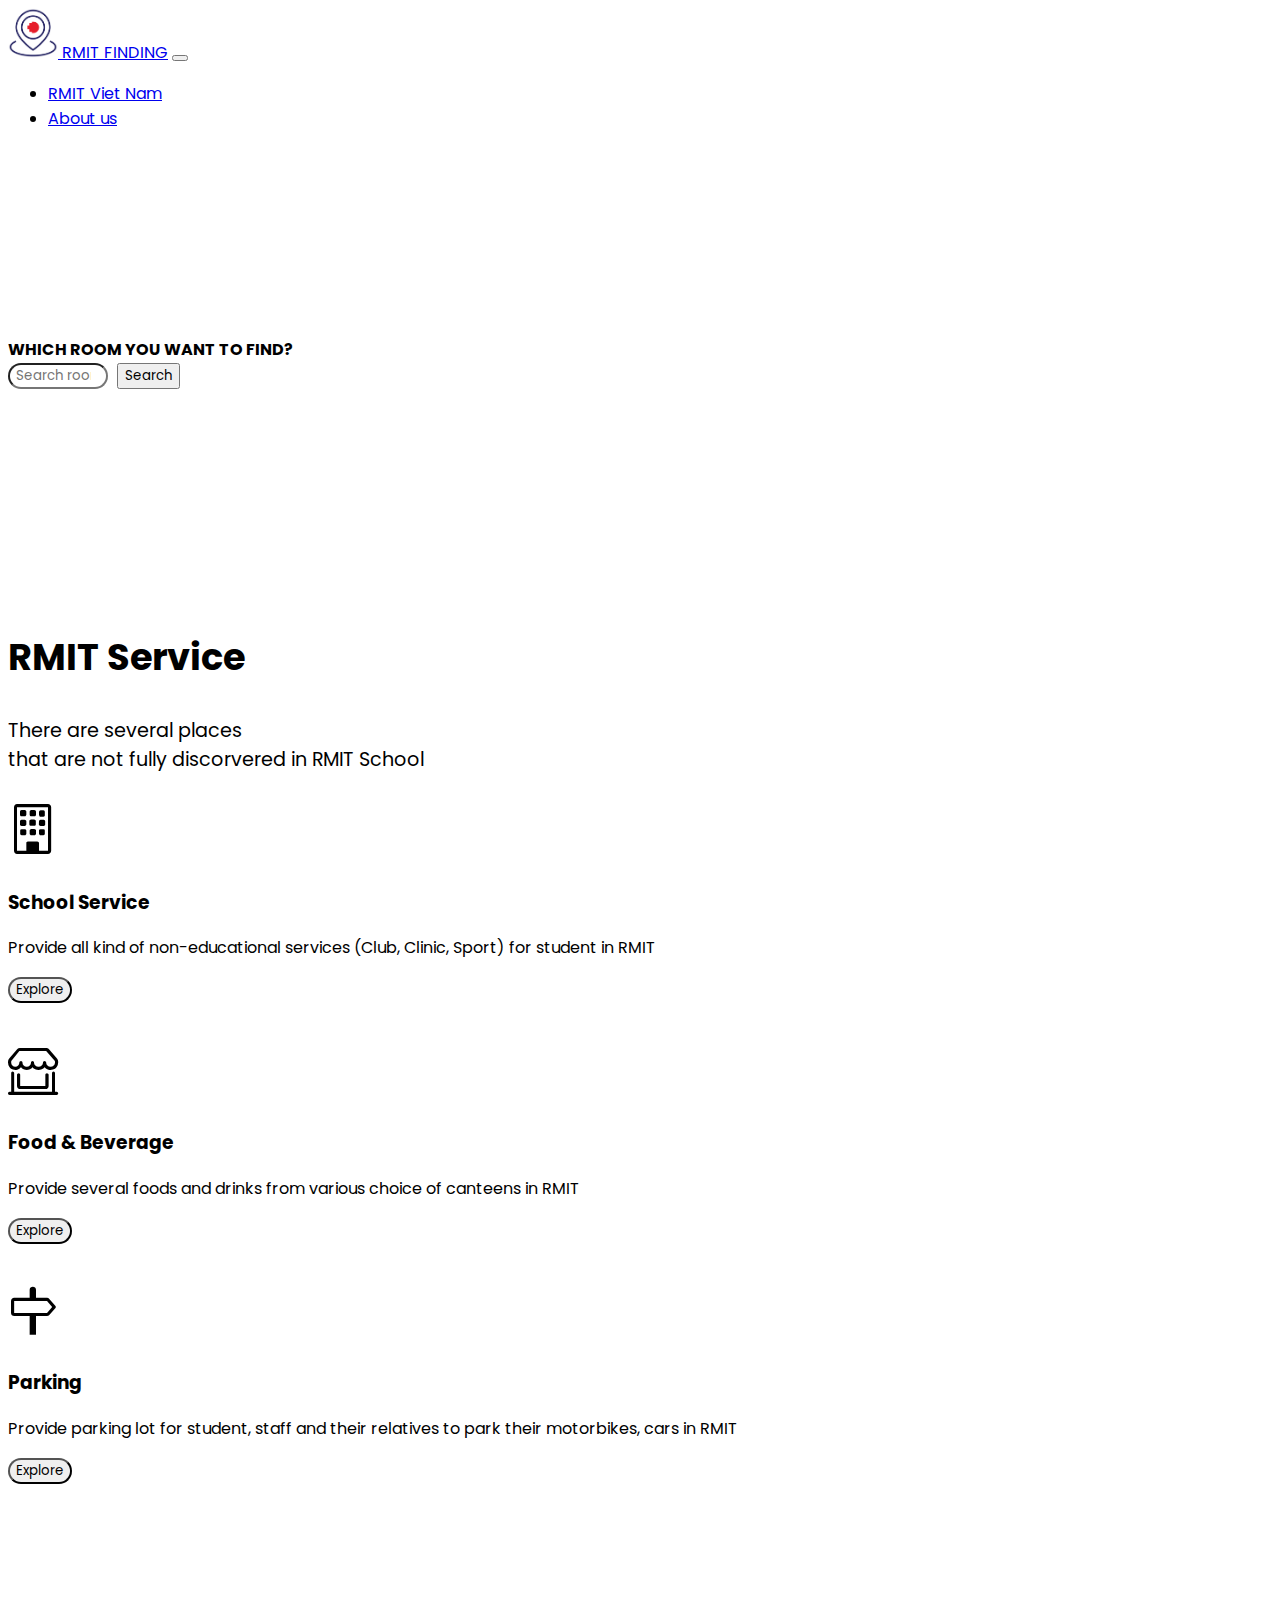
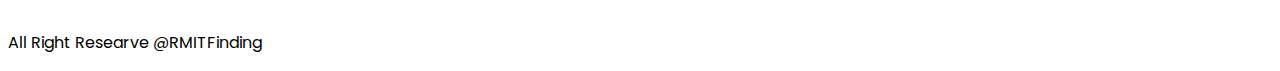
==== index.html @ 1f962c76 "fix suggest room type" ====
<!DOCTYPE html>
<html lang="en">
<head>
    <meta charset="UTF-8">
    <meta http-equiv="X-UA-Compatible" content="IE=edge">
    <meta name="viewport" content="width=device-width, initial-scale=1.0">

    <!-- ===========CSS============ -->
    <link rel = "stylesheet" href = "CSS/style.css">
    <link href="https://cdn.jsdelivr.net/npm/bootstrap@5.1.3/dist/css/bootstrap.min.css" rel="stylesheet" integrity="sha384-1BmE4kWBq78iYhFldvKuhfTAU6auU8tT94WrHftjDbrCEXSU1oBoqyl2QvZ6jIW3" crossorigin="anonymous">
    <link rel="stylesheet" href="https://cdn.jsdelivr.net/npm/bootstrap-icons@1.8.1/font/bootstrap-icons.css">
    <link rel="preconnect" href="https://fonts.googleapis.com">
    <link rel="preconnect" href="https://fonts.gstatic.com" crossorigin>
    <link href="https://fonts.googleapis.com/css2?family=Poppins:wght@600&display=swap" rel="stylesheet">
    
    <title>RMIT Finding</title>
</head>
<body>
    
    <!-- Container -->
        <nav class="navbar navbar-expand-lg navbar-light bg-white">
            <div class="container">
              <a class="navbar-brand" href="index.html"> <img class="logo-img" src="/IMG/logo.png"> <span class="text-danger">RMIT </span> FINDING</a>
              <button class="navbar-toggler" type="button" data-bs-toggle="collapse" data-bs-target="#navbarSupportedContent" aria-controls="navbarSupportedContent" aria-expanded="false" aria-label="Toggle navigation">
                <span class="navbar-toggler-icon"></span>
              </button>
              <div class="collapse navbar-collapse" id="navbarSupportedContent">
                <!-- Right nav -->
                <ul class = "navbar-nav ms-auto mb-2 mb-lg-0">
                    <!-- List nav item -->
                    <li class="nav-item">
                        <a class="nav-link text-dark" href="https://www.rmit.edu.vn/vi">RMIT Viet Nam</a>
                    </li>
                    <li class="nav-item">
                        <a class="nav-link text-dark" href="#about">About us</a>
                    </li>
                </ul>
                <!-- Right nav ends -->
              </div>
            </div>
        </nav>
        <!-- Nav ends -->


        <!-- Hero video -->
        <div class="mid">
        <video autoplay muted loop playsinline> <source class="embed-responsive" src="IMG/-bigger!- - SCD Creative Showcase 2017 at SGS campus - teaser video.mp4" type="video/mp4"> </video>
        <!-- Search Bar (BOX) (Important) -->
        <div class="hero">
        <div class = "col-sm-6 col-lg-6 col-11 mx-auto my-auto search-box h-50">
          <div class="container search-container">
            <div class = "col-md-12">
                <!-- Title search box -->
                <div class="pb-3 text-light h3 text-center" style="font-weight: bold;">
                    WHICH <span class="text-danger"> ROOM </span> YOU WANT TO FIND?
                </div>
            </div>
            
            <!-- Container search box -->
            <form>
              <!-- show vô class -->
            <div class="show">
            <div class="input-group form-container wrapper">
                <input type="search" name="search" class="form-control search-input" id ="search-input" placeholder=" Search room ID (Eg: B1.01.01 - Building 1, Floor 1, Room 1)"
                 style="width: 100px; border-radius: 30px;" autofocus="autofocus" autocomplete="off" required maxlength="9" minlength="8" >
               
                <!-- Button search -->
                <span class="input-group-btn">
                    <button id="search-button" type="button" class="btn btn-warning" style="margin-left: 5px;"> Search
                    </button>
                </span>
                <div class = "col-md-12">
                  <div class="text-light" style="font-size: 0.7rem ;" id="example-room">
                    <!-- Example: B1.01.01(Building 1, Floor 1, Room 1) -->
                  </div>
                </div> 
            </div>  
            </div>
            <div class="results" style="overflow-y:scroll; height: 100px; width: auto; margin-top: 10px;"></div>
            </form> 
        </div>
        </div>
        </div>
        </div>
        <!-- Search bar (BOX) ends -->

    <!-- Service section -->
    <section id="services" class="services section-padding">
      <div class="container">
        <div class="row">
          <div class="col-md-12">
            <div class="section-header text-center pb-5">
              <h2 style="font-size: 2.3rem;"> <span class="text-danger"> RMIT </span> Service </h2>
              <p style="font-size: 1.2rem;"> There are several places <br>that are not fully discorvered in RMIT School </p>
            </div>
          </div>
        </div>

        <!-- Service box info 1 -->
        <div class="row">
          <div class="col-12 col-md-12 col-lg-4">
            <div class="card text-white text-center bg-dark pb-2">
              <div class="card-body">
              <i class="bi bi-building"></i>
              <h3 class="card-title"> School Service </h3>
              <p class="lead"> Provide all kind of non-educational services (Club, Clinic, Sport) for student in RMIT</p>
              <button class="btn btn-warning text-dark" style="border-radius: 30px;"><a href="schoolService.html" style="text-decoration: none; color:black;"> Explore</a> </button>
              </div>  
            </div>
          </div>

          <!-- Service box info 2-->
          <div class="col-12 col-md-12 col-lg-4">
            <div class="card text-white text-center bg-dark pb-2">
              <div class="card-body">
              <i class="bi bi-shop-window"></i>
              <h3 class="card-title"> Food & Beverage </h3>
              <p class="lead"> Provide several foods and drinks from various choice of canteens in RMIT</p>
              <button class="btn btn-warning text-dark"  style="border-radius: 30px;"><a href="foodNBeverage.html" style="text-decoration: none; color:black;"> Explore</a></button>
              </div>  
            </div>
          </div>

          <!-- Service box info 3 -->
          <div class="col-12 col-md-12 col-lg-4">
            <div class="card text-white text-center bg-dark pb-2">
              <div class="card-body">
              <i class="bi bi-signpost"></i>
              <h3 class="card-title"> Parking </h3>
              <p class="lead"> Provide parking lot for student, staff and their relatives to park their motorbikes, cars in RMIT</p>
              <button class="btn btn-warning text-dark"  style="border-radius: 30px;"> <a href="parkingLot.html" style="text-decoration: none; color:black;"> Explore</a> </button>
              </div>  
            </div>
          </div>
        </div>
      </div>
    </section>


    <!-- footer section -->
    <div class="footer bg-dark p-2 text-center">
      <div class="container">
        <p class="text-white"> All Right Researve @RMITFinding</p>
      </div>
    </div>
    
</body>





<!-- =========MAINPAGE JS======== -->

    
<!-- File JS -->
<script type="module" src="JS/MainPageJS.js"></script>
<script src="https://cdnjs.cloudflare.com/ajax/libs/jquery/3.2.1/jquery.min.js"></script>


<script src="https://cdn.jsdelivr.net/npm/bootstrap@5.1.3/dist/js/bootstrap.bundle.min.js" integrity="sha384-ka7Sk0Gln4gmtz2MlQnikT1wXgYsOg+OMhuP+IlRH9sENBO0LRn5q+8nbTov4+1p" crossorigin="anonymous"></script>
</html>
---- CSS/style.css ----
/* =====================Index css================== */

*{
    font-family: 'Poppins', sans-serif;
}

/* Navbar */
.navbar{
    z-index: 1000;
}

.logo-img{
    width: 50px;
    height: 50px;
}
/* Video heros */
.mid{
    width: 100%;
    height: 100%;
    overflow: hidden;
    /* display: flex; */
    /* flex-direction: column; */
    justify-content: center;
    align-items: center;
}

.mid video{
    width: 100%;
    height: 100%;
    pointer-events: none;
    object-fit: cover;
    position: absolute;
    top: 30%;
    left: 50%;
    transform: translate(-50%,-80%);
}

.hero{
    position: relative;
}


/* Section */
.section-padding{
    padding: 100px 0;
}

/* Search bar container */
.search-container{
    justify-content: center;
    align-items: center;
    padding-top: 15%;
}


/* Click search box */

.search-input:focus{
    outline: none;
    -webkit-box-shadow: none;
    box-shadow: none;
}


/* Card service */
.services .card-body i{
    font-size: 50px;
}

.results::-webkit-scrollbar {
    display: none;
}

.explore-button{
    font-weight: 600;
    border-radius: 30px;
}




/* ===============MEDIA SCREEN================ */
@media only screen and (min-width: 770px) and (min-width: 820px) {
    .card{
        margin-bottom: 30px;
    }
    .results::-webkit-scrollbar {
        display: none;
      }
    
}


@media only screen and (max-width: 430px){
    .card{
        margin-bottom: 30px;
    }
    .results::-webkit-scrollbar {
        display: none;
    }

    .section-padding{
        padding: 100px 0;
    }
}
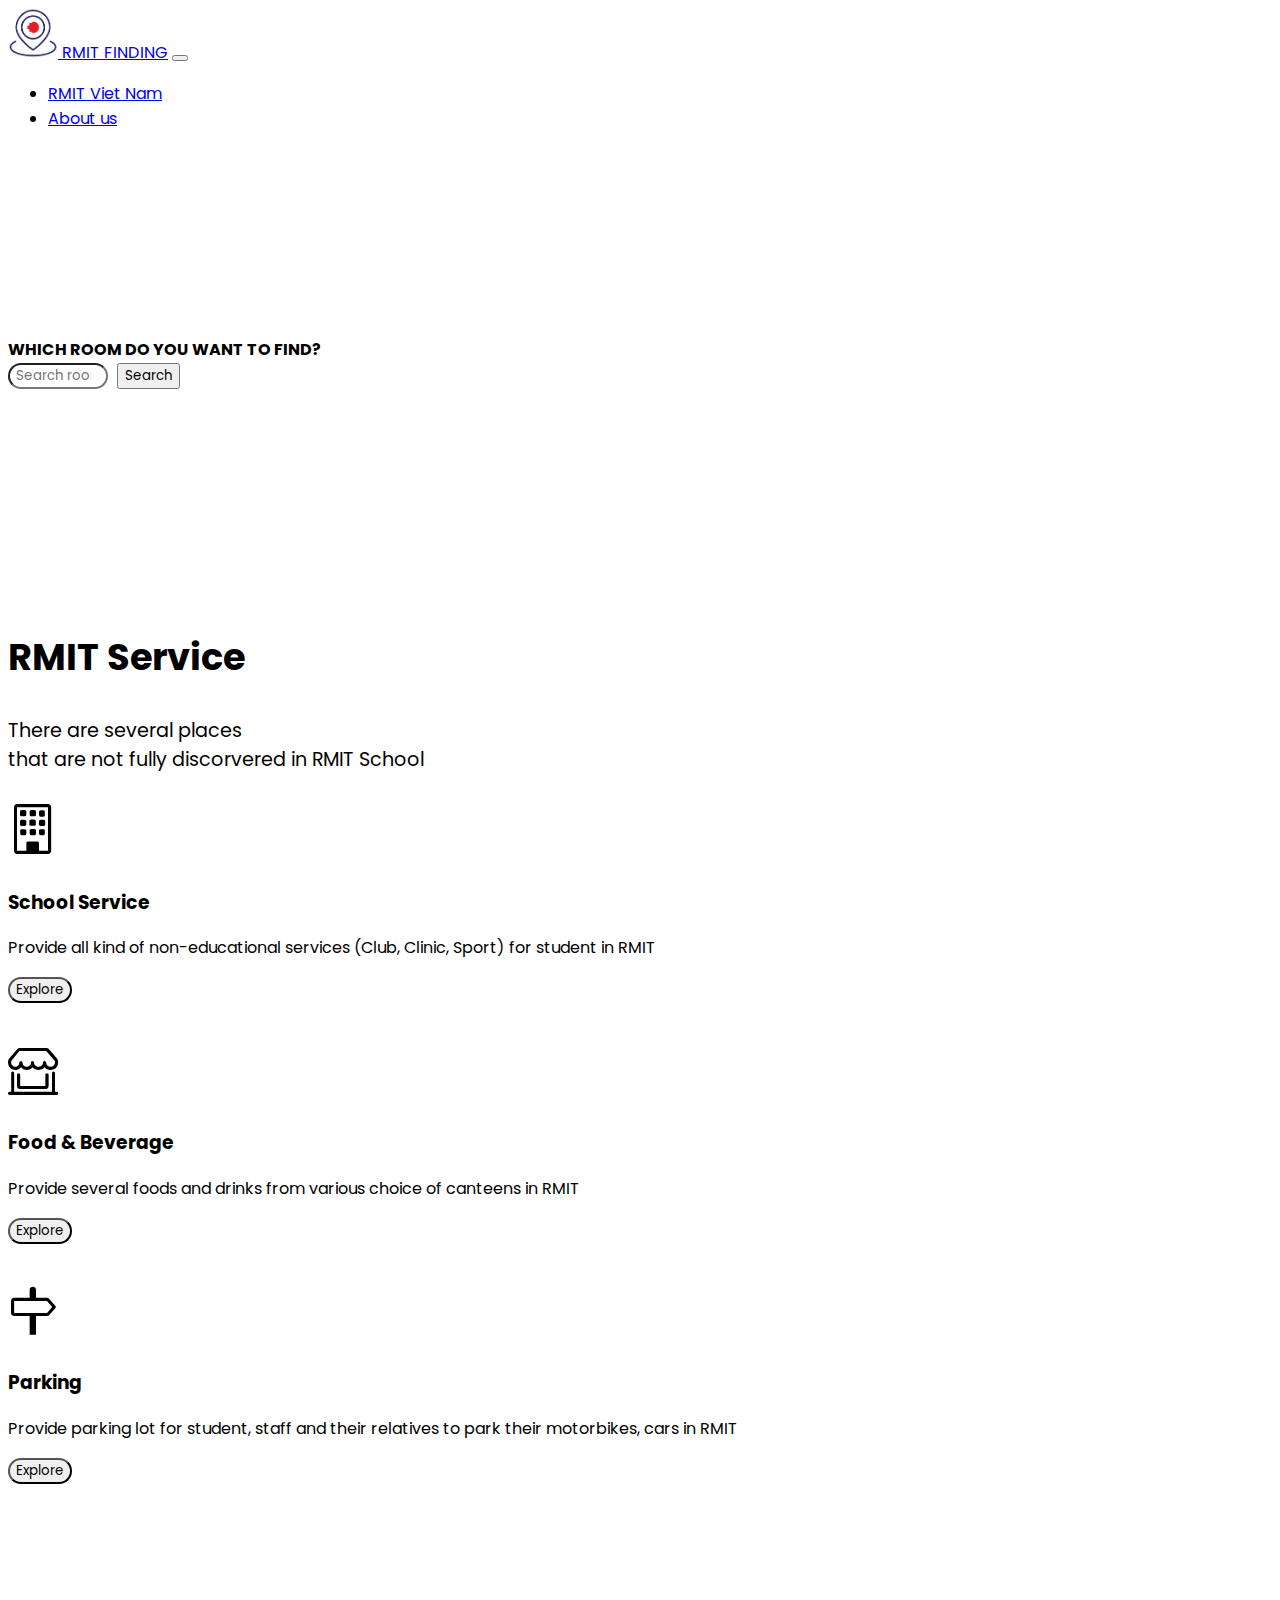
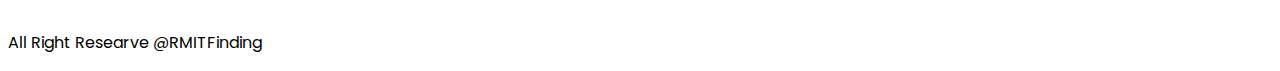
==== commit d4217948: "fix heading content" ====
--- a/index.html
+++ b/index.html
@@ -52,13 +52,13 @@
             <div class = "col-md-12">
                 <!-- Title search box -->
                 <div class="pb-3 text-light h3 text-center" style="font-weight: bold;">
-                    WHICH <span class="text-danger"> ROOM </span> YOU WANT TO FIND?
+                    WHICH <span class="text-danger"> ROOM </span>DO YOU WANT TO FIND?
                 </div>
             </div>
             
             <!-- Container search box -->
             <form>
-              <!-- show vô class -->
+              <!-- show class -->
             <div class="show">
             <div class="input-group form-container wrapper">
                 <input type="search" name="search" class="form-control search-input" id ="search-input" placeholder=" Search room ID (Eg: B1.01.01 - Building 1, Floor 1, Room 1)"
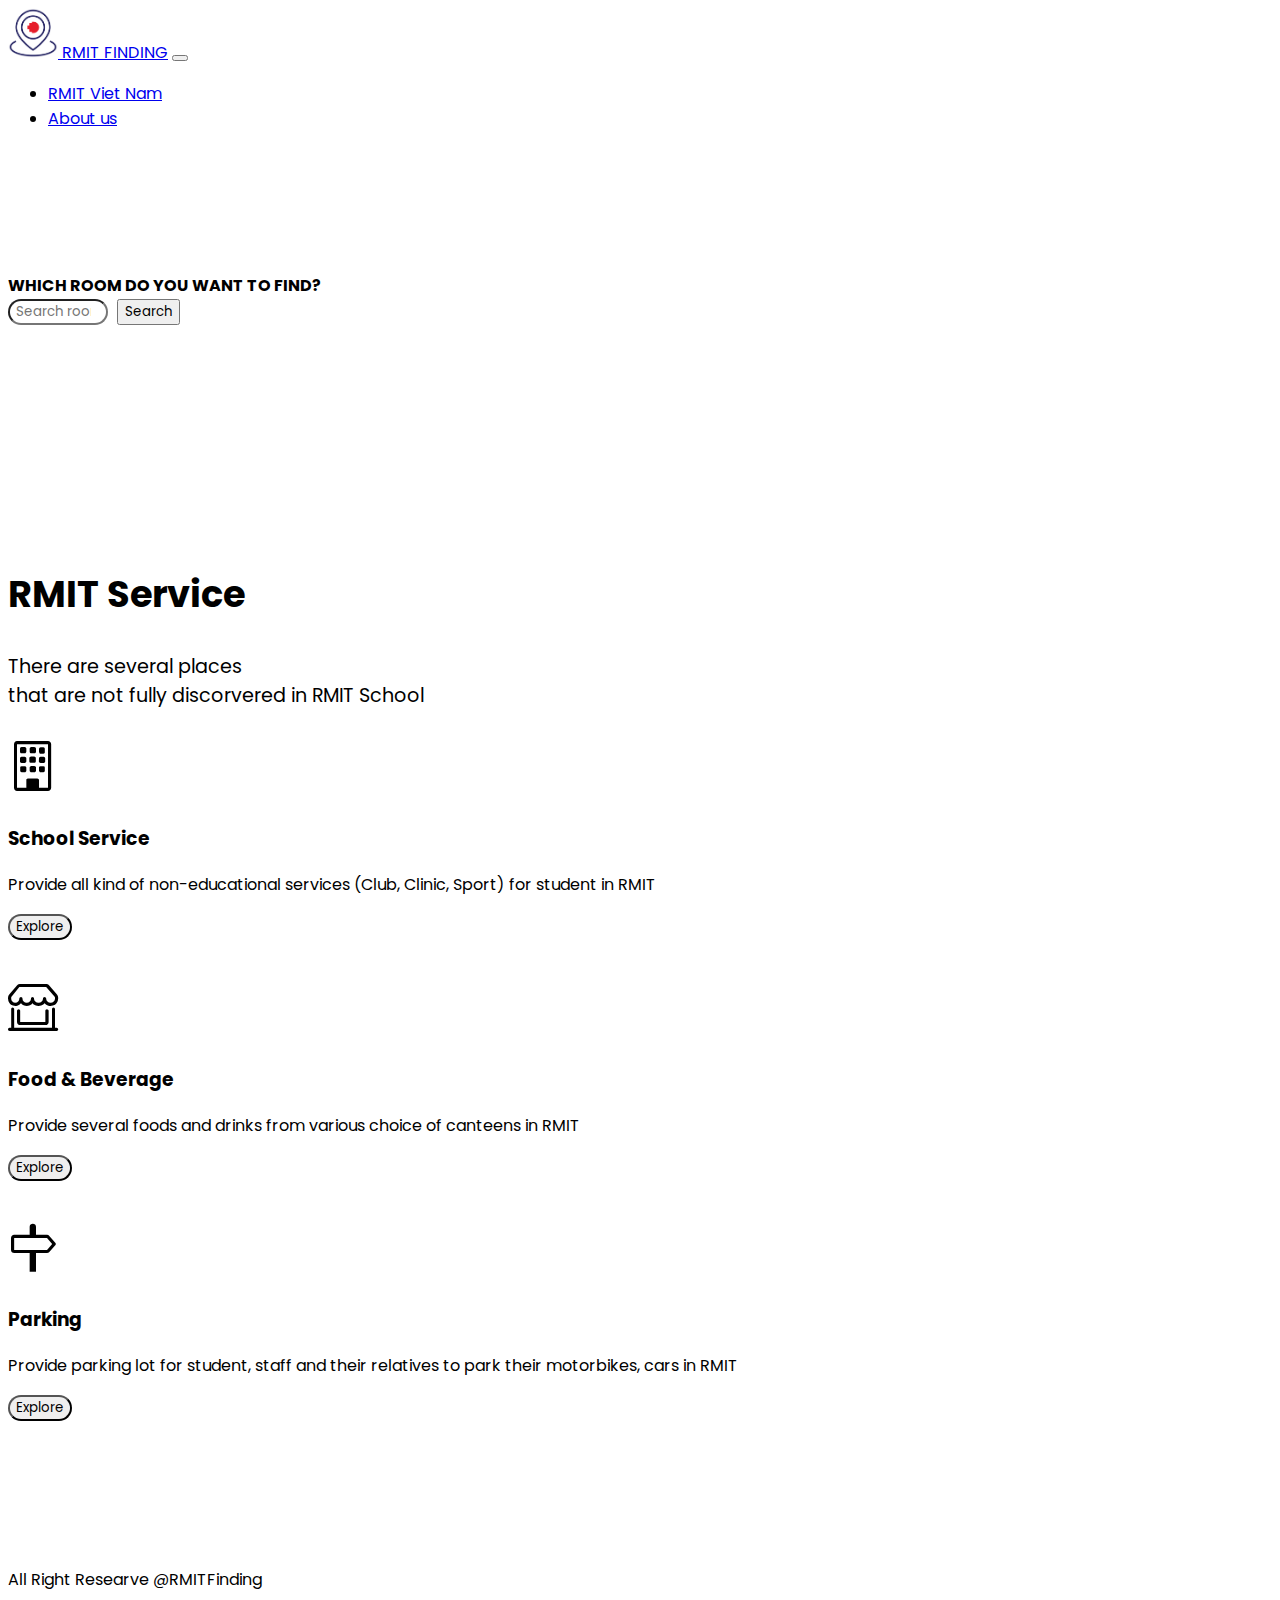
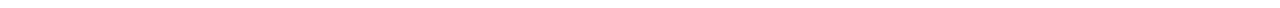
==== commit 676bf899: "updateAboutUs" ====
--- a/index.html
+++ b/index.html
@@ -32,7 +32,7 @@
                         <a class="nav-link text-dark" href="https://www.rmit.edu.vn/vi">RMIT Viet Nam</a>
                     </li>
                     <li class="nav-item">
-                        <a class="nav-link text-dark" href="#about">About us</a>
+                        <a class="nav-link text-dark" href="aboutUs.html">About us</a>
                     </li>
                 </ul>
                 <!-- Right nav ends -->
--- a/CSS/style.css
+++ b/CSS/style.css
@@ -31,7 +31,7 @@
     pointer-events: none;
     object-fit: cover;
     position: absolute;
-    top: 30%;
+    top: 25%;
     left: 50%;
     transform: translate(-50%,-80%);
 }
@@ -50,7 +50,7 @@
 .search-container{
     justify-content: center;
     align-items: center;
-    padding-top: 15%;
+    padding-top: 10%;
 }
 
 
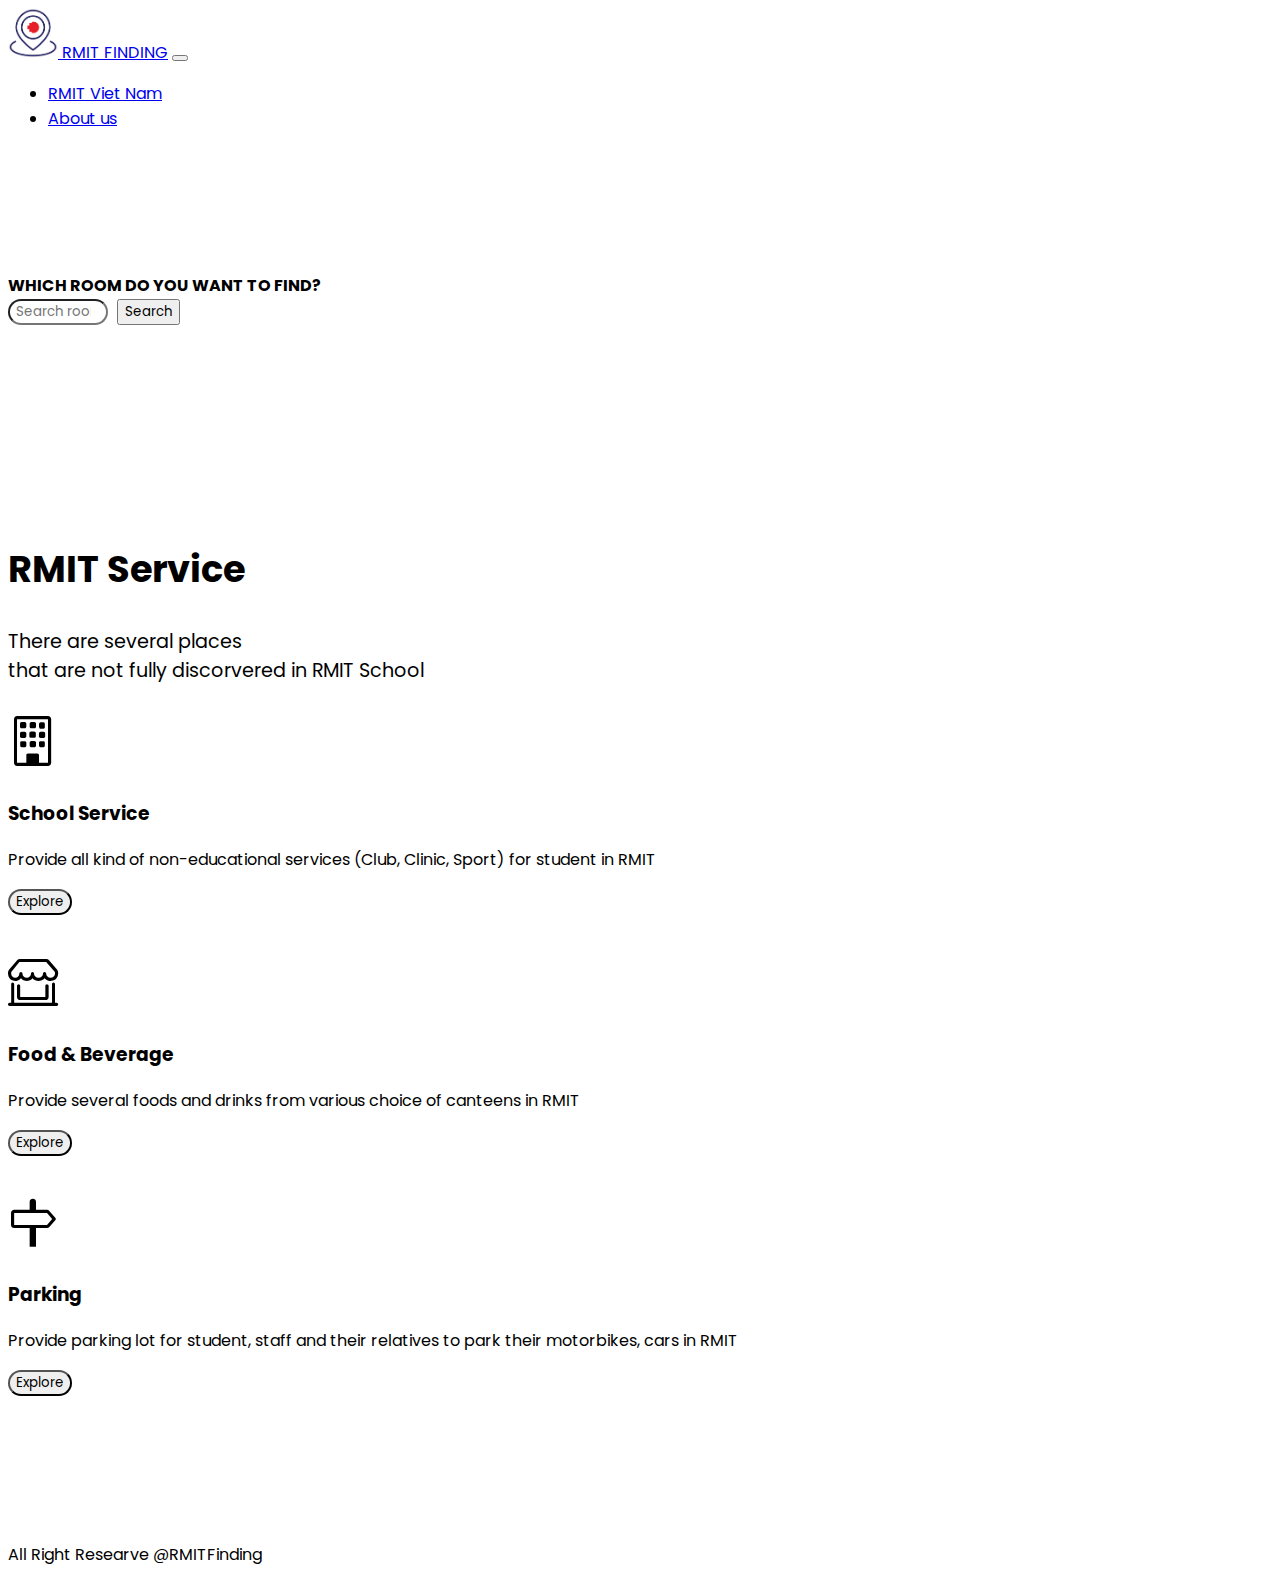
==== commit 6a0a1b94: "scrollbar css" ====
--- a/index.html
+++ b/index.html
@@ -76,7 +76,7 @@
                 </div> 
             </div>  
             </div>
-            <div class="results" style="overflow-y:scroll; height: 100px; width: auto; margin-top: 10px;"></div>
+            <div class="results" style="overflow-y: auto; overflow-x: hidden; height: 75px; width: auto; margin-top: 10px;"></div>
             </form> 
         </div>
         </div>
--- a/CSS/style.css
+++ b/CSS/style.css
@@ -19,8 +19,7 @@
     width: 100%;
     height: 100%;
     overflow: hidden;
-    /* display: flex; */
-    /* flex-direction: column; */
+   
     justify-content: center;
     align-items: center;
 }
@@ -67,10 +66,26 @@
 .services .card-body i{
     font-size: 50px;
 }
+.results::-webkit-scrollbar{
+    width: 10px;
+}
 
-.results::-webkit-scrollbar {
-    display: none;
+.results::-webkit-scrollbar-track {
+    /* box-shadow: inset 0 0 5px whitesmoke;  */
+    background-color: white;
+    border-radius: 10px;
+} 
+
+.results::-webkit-scrollbar-thumb {
+    background: rgb(11, 11, 11); 
+    border-radius: 10px;
 }
+
+.results::-webkit-scrollbar-thumb:hover {
+    background: #9d9797; 
+  }
+
+
 
 .explore-button{
     font-weight: 600;
@@ -85,8 +100,23 @@
     .card{
         margin-bottom: 30px;
     }
-    .results::-webkit-scrollbar {
-        display: none;
+    .results::-webkit-scrollbar{
+        width: 10px;
+    }
+    
+    .results::-webkit-scrollbar-track {
+        /* box-shadow: inset 0 0 5px whitesmoke;  */
+        background-color: white;
+        border-radius: 10px;
+    } 
+    
+    .results::-webkit-scrollbar-thumb {
+        background: rgb(11, 11, 11); 
+        border-radius: 10px;
+    }
+    
+    .results::-webkit-scrollbar-thumb:hover {
+        background: #9d9797; 
       }
     
 }
@@ -96,9 +126,25 @@
     .card{
         margin-bottom: 30px;
     }
-    .results::-webkit-scrollbar {
-        display: none;
+    .results::-webkit-scrollbar{
+        width: 10px;
+        border-radius: 10px;
     }
+    
+    .results::-webkit-scrollbar-track {
+        /* box-shadow: inset 5px 0 5px whitesmoke;  */
+        background-color: white;
+      
+    } 
+    
+    .results::-webkit-scrollbar-thumb {
+        background: rgb(11, 11, 11); 
+        border-radius: 10px;
+    }
+    
+    .results::-webkit-scrollbar-thumb:hover {
+        background: #9d9797; 
+      }
 
     .section-padding{
         padding: 100px 0;
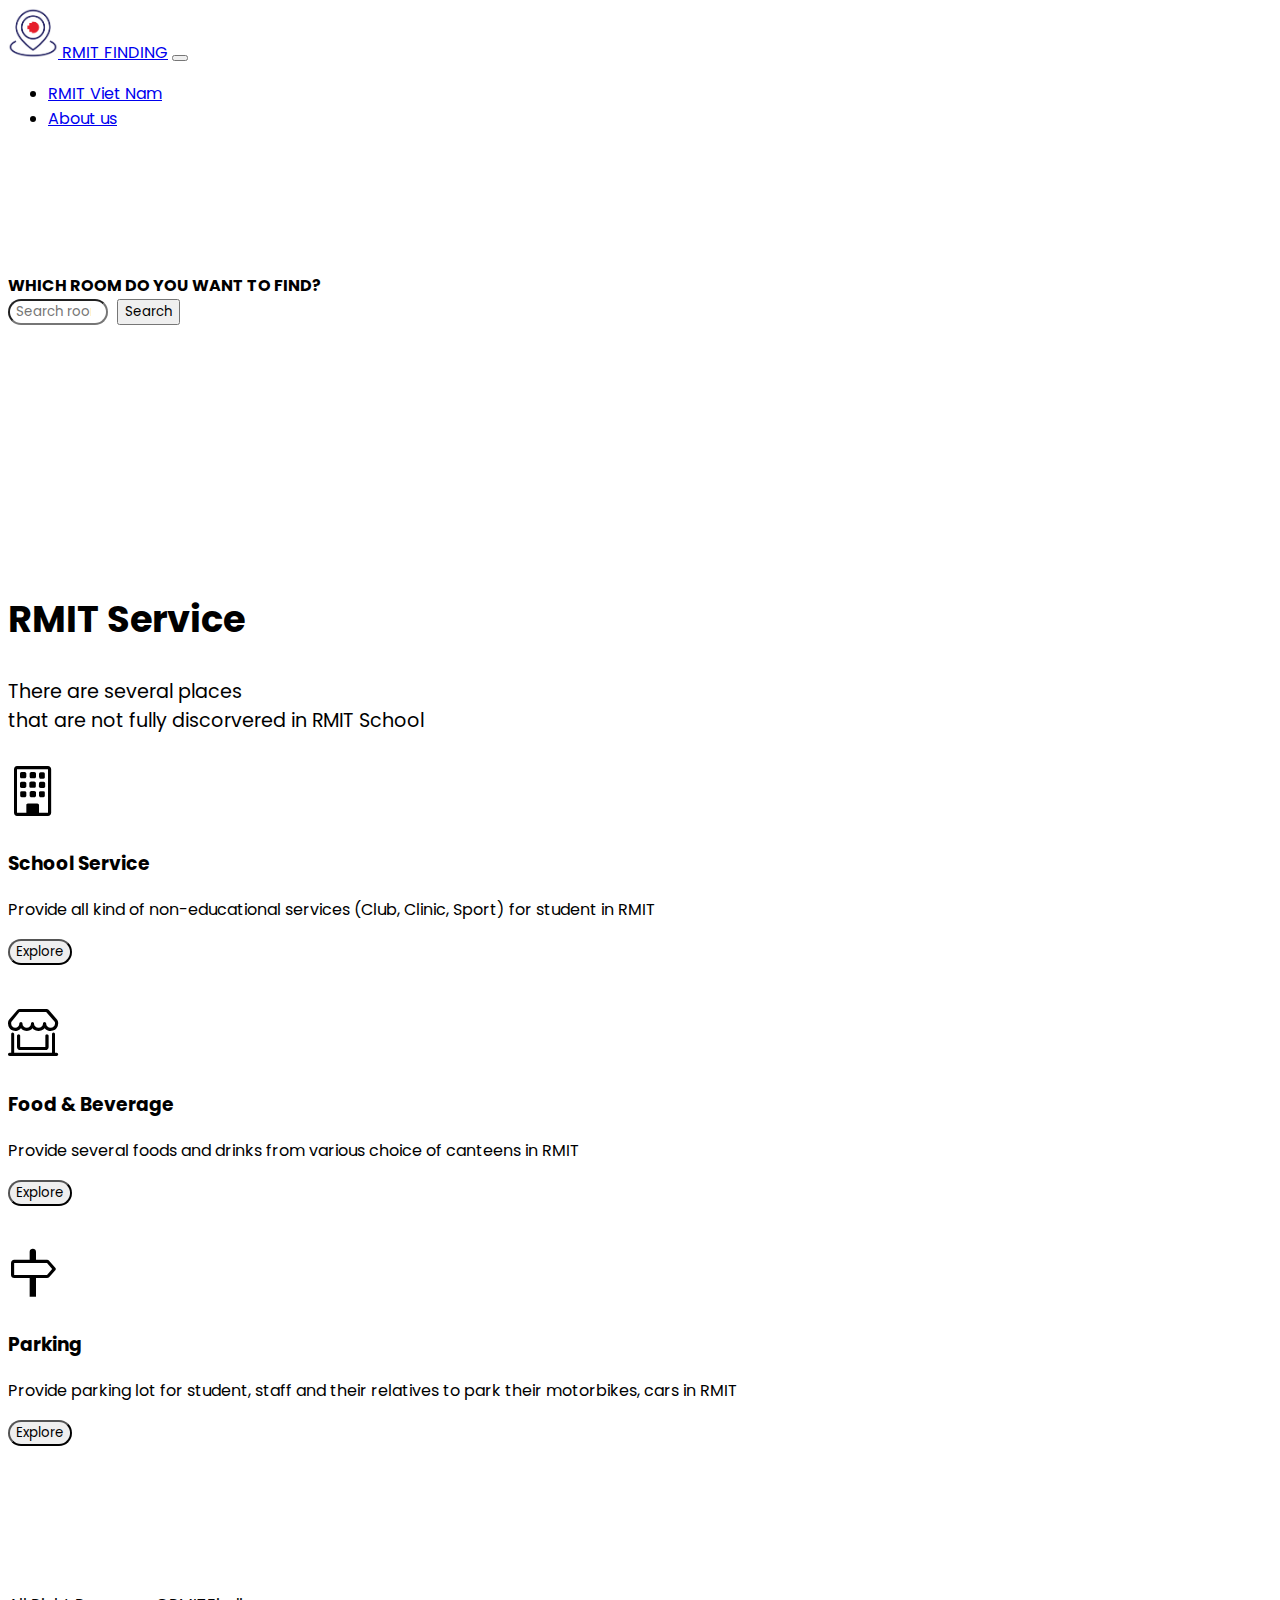
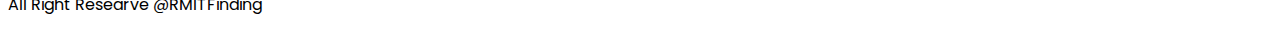
==== commit 68aa9812: "Update css index, profile img" ====
--- a/index.html
+++ b/index.html
@@ -51,7 +51,7 @@
           <div class="container search-container">
             <div class = "col-md-12">
                 <!-- Title search box -->
-                <div class="pb-3 text-light h3 text-center" style="font-weight: bold;">
+                <div class="pb-3 text-light h3 text-center search-title" style="font-weight: bold;">
                     WHICH <span class="text-danger"> ROOM </span>DO YOU WANT TO FIND?
                 </div>
             </div>
@@ -76,7 +76,7 @@
                 </div> 
             </div>  
             </div>
-            <div class="results" style="overflow-y: auto; overflow-x: hidden; height: 75px; width: auto; margin-top: 10px;"></div>
+            <div class="results" style="overflow-y: auto; overflow-x: hidden; height: 125px; width: auto; margin-top: 10px;"></div>
             </form> 
         </div>
         </div>
--- a/CSS/style.css
+++ b/CSS/style.css
@@ -30,7 +30,7 @@
     pointer-events: none;
     object-fit: cover;
     position: absolute;
-    top: 25%;
+    top: 20%;
     left: 50%;
     transform: translate(-50%,-80%);
 }
@@ -70,11 +70,7 @@
     width: 10px;
 }
 
-.results::-webkit-scrollbar-track {
-    /* box-shadow: inset 0 0 5px whitesmoke;  */
-    background-color: white;
-    border-radius: 10px;
-} 
+
 
 .results::-webkit-scrollbar-thumb {
     background: rgb(11, 11, 11); 
@@ -104,11 +100,11 @@
         width: 10px;
     }
     
-    .results::-webkit-scrollbar-track {
-        /* box-shadow: inset 0 0 5px whitesmoke;  */
+    /* .results::-webkit-scrollbar-track {
+        
         background-color: white;
         border-radius: 10px;
-    } 
+    }  */
     
     .results::-webkit-scrollbar-thumb {
         background: rgb(11, 11, 11); 
@@ -130,12 +126,23 @@
         width: 10px;
         border-radius: 10px;
     }
+
+    .search-container{
+        justify-content: center;
+        align-items: center;
+        padding-top: 20%;
+    }
     
-    .results::-webkit-scrollbar-track {
-        /* box-shadow: inset 5px 0 5px whitesmoke;  */
+    .mid video{
+        top: 40%;
+        left: 50%;
+        transform: translate(-50%,-80%);
+    }
+    /* .results::-webkit-scrollbar-track {
+     
         background-color: white;
       
-    } 
+    }  */
     
     .results::-webkit-scrollbar-thumb {
         background: rgb(11, 11, 11); 
@@ -150,4 +157,19 @@
         padding: 100px 0;
     }
 }
+
+
+/* effect-box */
+.search-title {
+    background: linear-gradient(0deg, black, black) no-repeat right bottom / 0 var(--bg-h);
+    transition: background-size 350ms;
+    --bg-h: 100%;
+  }
+
+  .search-title:where(:hover, :focus-visible) {
+    background-size: 100% var(--bg-h);
+    background-position-x: left;
+  }
+
+
     